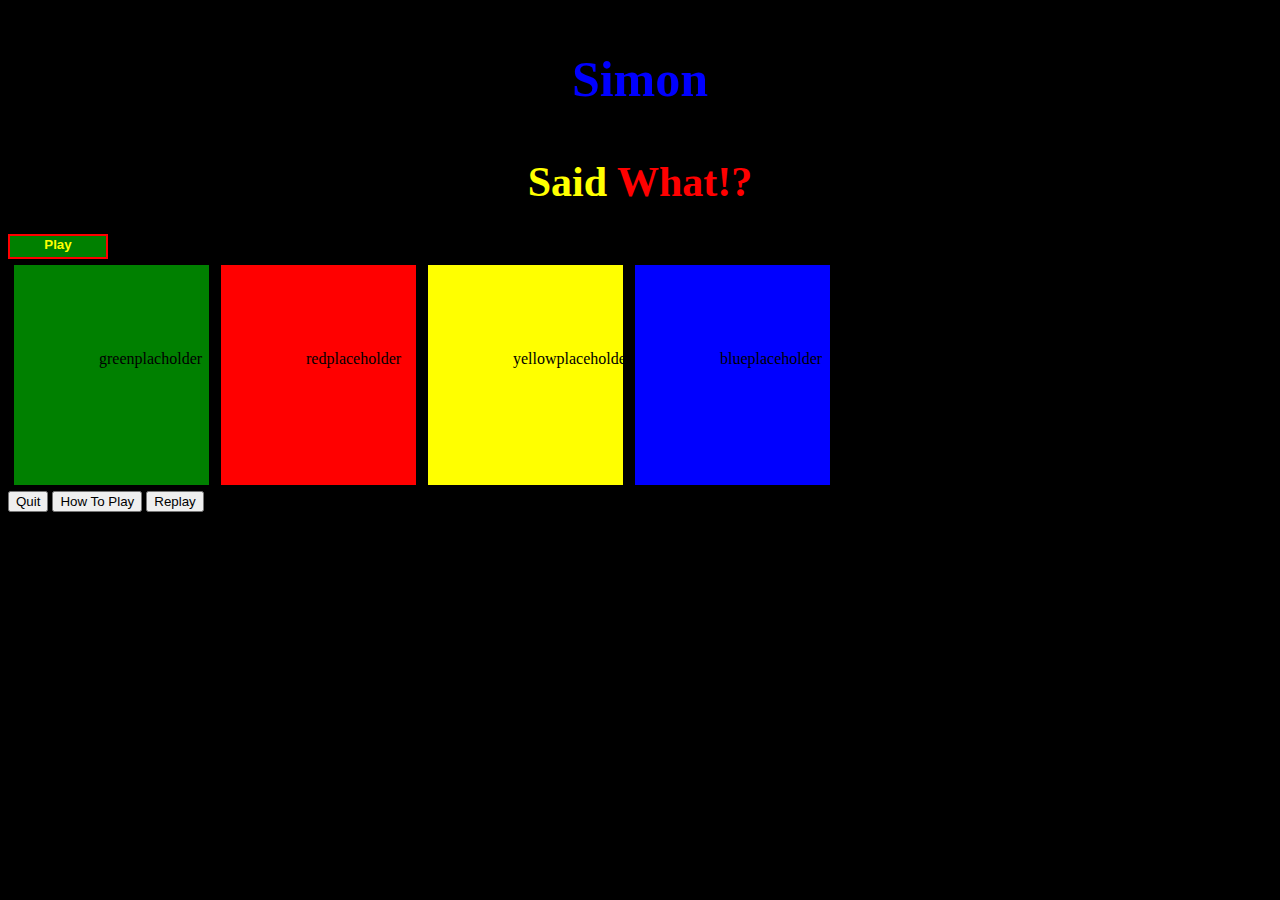
==== index.html @ 3e89a563 "HTML/CSS first Save" ====
<!DOCTYPE html>
<html lang="en">
<head>
    <meta charset="UTF-8">
    <meta name="viewport" content="width=device-width, initial-scale=1.0">
    <title>Simon SAYz - A Game!</title>
    <link rel="stylesheet" href = "style.css">
    <link rel = "https://fonts.google.com/specimen/Chelsea+Market">
</head>
<body>
    <header>
        <div>
            <h1> <p>Simon</p> <p2>Said</p2> <p3>What!?</p3></h1>
            <button id = "Play" >Play</button>
        </div>
    </header>
    <div class = "allButtons">
        <div class = "button" id="green">greenplacholder</div>
        <div class = "button" id="red">redplaceholder</div>
        <div class = "button" id="yellow">yellowplaceholder</div>
        <div class = "button" id="blue">blueplaceholder</div>
    </div>

    <div>
    <button id="Quit">Quit</button>
    <button id="Instructions">How To Play</button>
    <button id="Replay">Replay</button>
    </div>  
    <script src = "game.js"></script>
    <footer>Created by Christy Turner Smith</footer>
</body>
</html>
---- style.css ----
Body{
    background-color:black;
}
h1 {
    text-align: center;
    font-family: 'Chelsea Market', serif;
    color: red;
    font-size: 42px;  
    margin: ;
}

h1 p {
    color:blue;
    font-size: 50px;
}
h1 p2{
    color:yellow;
    font-size: 42px;

}
.allButtons {
    display: flex;
    

}

#Play {
    display: flex;
    background-color: green;
    border: 2px solid red;
    color: yellow;
    font-weight: bold;
    height: 25px;
    width: 100px;
    justify-content: center;
    


}

#green {
background-color: green;
padding: 85px;
border: 6px solid;
height: 50px;
width: 25px;
display: block;
position: relative;

}

#red {
background-color: red;
padding: 85px;
border: 6px solid;
height: 50px;
width: 25px;
position: relative;


}


#yellow {
background-color:yellow;
padding: 85px;
border: 6px solid;
height: 50px;
width: 25px;
position: relative;


}


#blue {
background-color: blue;
padding: 85px;
border: 6px solid;
height: 50px;
width: 25px;
position: relative;

}
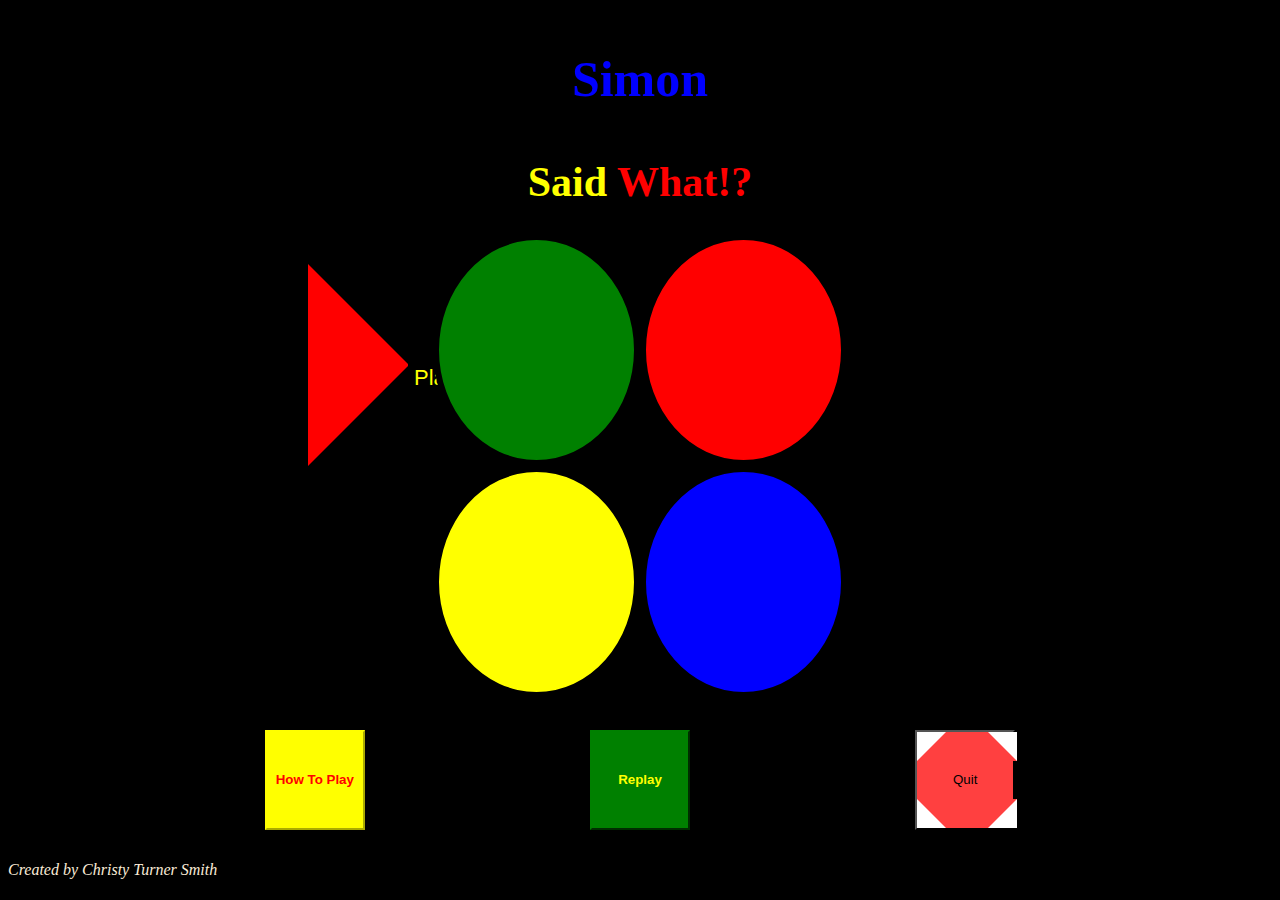
==== commit c4d0241f: "Save" ====
--- a/index.html
+++ b/index.html
@@ -6,6 +6,19 @@
     <title>Simon SAYz - A Game!</title>
     <link rel="stylesheet" href = "style.css">
     <link rel = "https://fonts.google.com/specimen/Chelsea+Market">
+
+    <audio id = "1stclip">
+        <source src="https://s3.amazonaws.com/freecodecamp/simonSound1.mp3">
+    </audio>
+    <audio id = "2ndclip">
+        <source src="https://s3.amazonaws.com/freecodecamp/simonSound2.mp3">
+    </audio>
+    <audio id = "3rdclip">
+        <source src="https://s3.amazonaws.com/freecodecamp/simonSound3.mp3">
+    </audio>
+    <audio id = "4thclip">
+        <source src="https://s3.amazonaws.com/freecodecamp/simonSound4.mp3">
+    </audio>
 </head>
 <body>
     <header>
@@ -15,18 +28,21 @@
         </div>
     </header>
     <div class = "allButtons">
-        <div class = "button" id="green">greenplacholder</div>
-        <div class = "button" id="red">redplaceholder</div>
-        <div class = "button" id="yellow">yellowplaceholder</div>
-        <div class = "button" id="blue">blueplaceholder</div>
+        <div class = "button" id="green"></div>
+        <div class = "button" id="red"></div>
+    </div>
+     <div class = "SecondSetButtons" >
+        <div class = "button" id="yellow"></div>
+        <div class = "button" id="blue"></div>
     </div>
 
-    <div>
-    <button id="Quit">Quit</button>
+    <div class = "ThirdButtons">
     <button id="Instructions">How To Play</button>
     <button id="Replay">Replay</button>
+    <button id="Quit">Quit</button>
     </div>  
+    <footer>Created by Christy Turner Smith</footer>
+
     <script src = "game.js"></script>
-    <footer>Created by Christy Turner Smith</footer>
 </body>
 </html>--- a/style.css
+++ b/style.css
@@ -20,19 +20,27 @@
 }
 .allButtons {
     display: flex;
+    justify-content: center;
     
-
 }
-
+    
+.SecondSetButtons {
+    display: flex;
+    justify-content: center;
+}
 #Play {
-    display: flex;
-    background-color: green;
-    border: 2px solid red;
-    color: yellow;
-    font-weight: bold;
-    height: 25px;
-    width: 100px;
-    justify-content: center;
+background-color: black;
+color: yellow;
+font-size: 22px;
+height: 0;
+width: 0;
+border-left: 100px solid red;
+border-right: 100px solid transparent;
+border-bottom: 100px solid transparent;
+border-top: 100px solid transparent;
+justify-content: left;
+position: absolute;
+margin: 30px 0px 25px 300px;
     
 
 
@@ -41,6 +49,7 @@
 #green {
 background-color: green;
 padding: 85px;
+border-radius: 50%;
 border: 6px solid;
 height: 50px;
 width: 25px;
@@ -52,6 +61,7 @@
 #red {
 background-color: red;
 padding: 85px;
+border-radius: 50%;
 border: 6px solid;
 height: 50px;
 width: 25px;
@@ -64,6 +74,7 @@
 #yellow {
 background-color:yellow;
 padding: 85px;
+border-radius: 50%;
 border: 6px solid;
 height: 50px;
 width: 25px;
@@ -76,9 +87,81 @@
 #blue {
 background-color: blue;
 padding: 85px;
+border-radius: 50%;
 border: 6px solid;
 height: 50px;
 width: 25px;
 position: relative;
 
+}
+
+#Quit {
+    font: bold;
+    width: 100px;
+    height: 100px;
+    background: #ff4040;
+    position: relative;
+   }
+  #Quit:before {
+    content: "";
+    position: absolute;
+    top: 0;
+    left: 0;
+    border-bottom: 29px solid #ff4040;
+    border-left: 29px solid #fff;
+    border-right: 29px solid #fff;
+    width: 42px;
+    height: 0;
+   }
+   #Quit:after {
+    content: "";
+    position: absolute;
+    bottom: 0;
+    left: 0;
+    border-top: 29px solid #ff4040;
+    border-left: 29px solid #fff;
+    border-right: 29px solid #fff;
+    width: 42px;
+    height: 0;
+  
+   }
+
+.ThirdButtons {
+    display: flex;
+    justify-content: space-evenly;
+    margin: 60x 50px 60px 50px;
+    padding: 2.5%;
+}
+
+#Instructions {
+    background-color: yellow;
+    font-weight: bold;
+    color: red;
+    height: 100px;
+    width: 100px;
+    align-content: center;
+    border-color: yellow;
+}
+#Instructions {
+  
+}
+
+#Replay {
+    background-color: green;
+    color: yellow;
+    font-weight: bold;
+    height: 100px;
+    width: 100px;
+    border-color: green;
+}
+
+footer {
+    color: antiquewhite;
+    font-style: italic;
+    justify-content: flex-end
+}
+
+
+
+
 }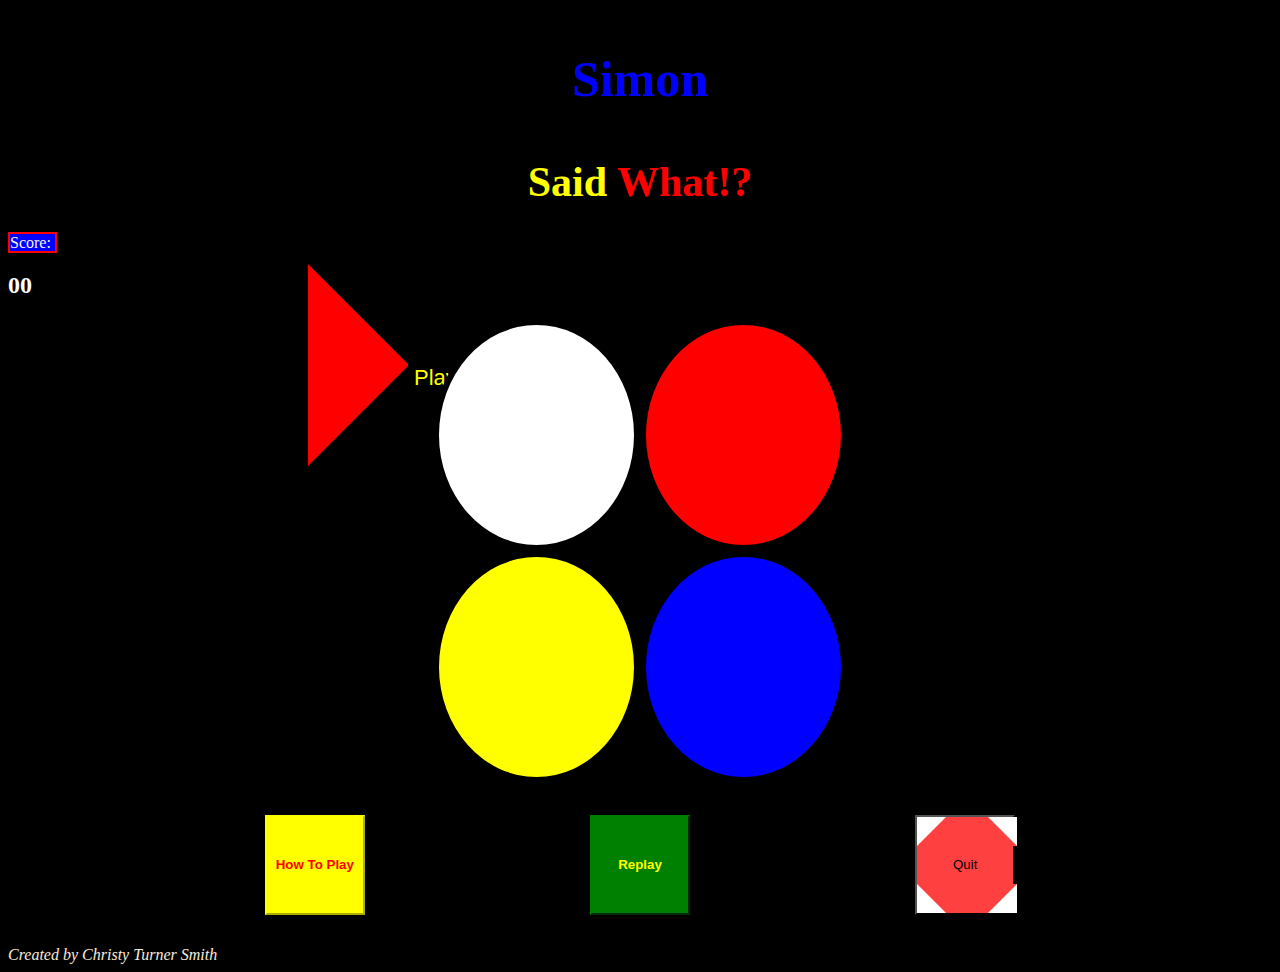
==== commit 5bf5975f: "JS Save" ====
--- a/index.html
+++ b/index.html
@@ -26,8 +26,16 @@
             <h1> <p>Simon</p> <p2>Said</p2> <p3>What!?</p3></h1>
             <button id = "Play" >Play</button>
         </div>
-    </header>
-    <div class = "allButtons">
+       
+        </header>
+
+        <div>
+             <div class = "Score" >Score: </div>id = "Score2" ></div>
+                <h2> 00 </h2>
+         </div>  
+         
+   
+     <div class = "allButtons">
         <div class = "button" id="green"></div>
         <div class = "button" id="red"></div>
     </div>
--- a/style.css
+++ b/style.css
@@ -41,9 +41,24 @@
 justify-content: left;
 position: absolute;
 margin: 30px 0px 25px 300px;
-    
+}
 
+.Score {
+    background-color: blue;
+    color: whitesmoke;
+    border: 2px solid red;
+    position: relative;
+    display: inline;;
 
+}
+
+h2 {
+    color: white;
+}
+#play:hover {
+
+box-shadow: inset 15px red;
+box-sizing: border-box;
 }
 
 #green {
@@ -55,8 +70,28 @@
 width: 25px;
 display: block;
 position: relative;
+}
 
+#Play:hover {
+    opacity: 0.5
 }
+
+.button:hover {
+    box-shadow: inset 15px red;
+    box-sizing: border-box;
+}
+
+.ThirdButtons #Instructions:hover {
+opacity: 0.5
+}
+
+.ThirdButtons #Replay:hover {
+    opacity: 0.5
+    }
+
+.ThirdButtons #Quit:hover {
+        opacity: 0.5
+        }
 
 #red {
 background-color: red;
@@ -140,10 +175,7 @@
     height: 100px;
     width: 100px;
     align-content: center;
-    border-color: yellow;
-}
-#Instructions {
-  
+    border-color: yellow;  
 }
 
 #Replay {
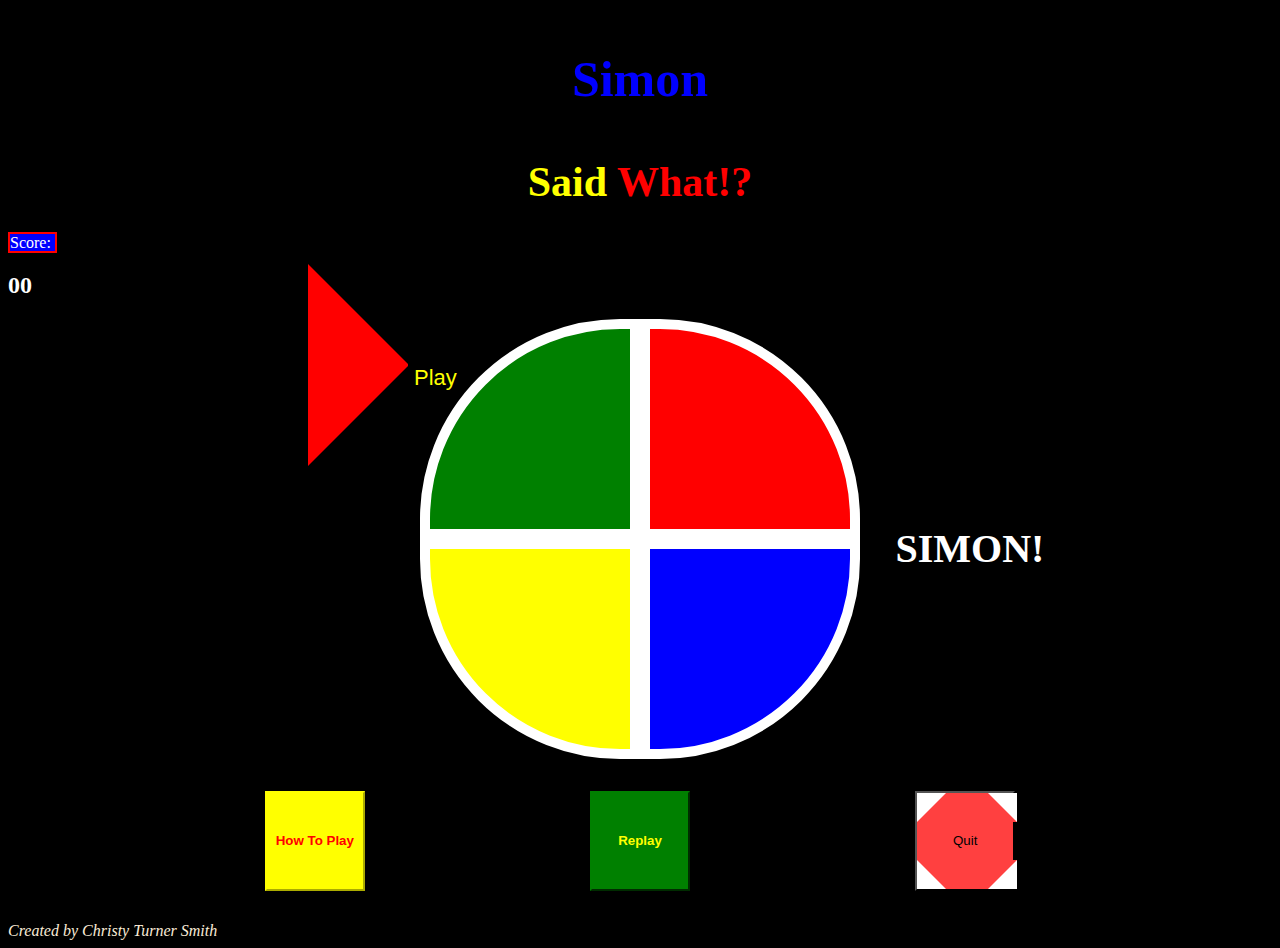
==== commit 6e6b49dd: "It works" ====
--- a/index.html
+++ b/index.html
@@ -43,6 +43,12 @@
         <div class = "button" id="yellow"></div>
         <div class = "button" id="blue"></div>
     </div>
+    <div>
+        <div class = "center"><p>SIMON!</p></div>
+
+    </div>
+    
+
 
     <div class = "ThirdButtons">
     <button id="Instructions">How To Play</button>
--- a/style.css
+++ b/style.css
@@ -45,10 +45,10 @@
 
 .Score {
     background-color: blue;
-    color: whitesmoke;
+    color: white;
     border: 2px solid red;
     position: relative;
-    display: inline;;
+    display: inline;
 
 }
 
@@ -63,11 +63,16 @@
 
 #green {
 background-color: green;
-padding: 85px;
-border-radius: 50%;
-border: 6px solid;
-height: 50px;
-width: 25px;
+border-top-left-radius: 200px;
+width: 200px;
+height: 200px;
+border:10px solid white;
+cursor: pointer;
+/* padding: 85px;
+border-radius: 50%; 
+border: 6px solid;
+height: 50px;
+width: 25px; */
 display: block;
 position: relative;
 }
@@ -77,7 +82,7 @@
 }
 
 .button:hover {
-    box-shadow: inset 15px red;
+    box-shadow: inset 0px 0px 15px cyan;
     box-sizing: border-box;
 }
 
@@ -95,24 +100,39 @@
 
 #red {
 background-color: red;
-padding: 85px;
+border-top-right-radius: 200px;
+width: 200px;
+height: 200px;
+border:10px solid white;
+cursor: pointer;
+/* padding: 85px;
 border-radius: 50%;
 border: 6px solid;
 height: 50px;
-width: 25px;
-position: relative;
-
-
-}
-
-
+width: 25px; */
+position: relative;
+}
+
+.center p {
+    text-align: center;
+    align-content: center;
+    font-size: 40px;
+    margin: 75px 5px 10px 25px;
+    color:white;
+    font-weight: bold;
+}
 #yellow {
 background-color:yellow;
-padding: 85px;
+border-bottom-left-radius: 200px;
+width: 200px;
+height: 200px;
+border:10px solid white;
+cursor: pointer;
+/* padding: 85px;
 border-radius: 50%;
 border: 6px solid;
 height: 50px;
-width: 25px;
+width: 25px; */
 position: relative;
 
 
@@ -121,11 +141,16 @@
 
 #blue {
 background-color: blue;
-padding: 85px;
+border-bottom-right-radius: 200px;
+width: 200px;
+height: 200px;
+border:10px solid white;
+cursor: pointer;
+/* padding: 85px;
 border-radius: 50%;
 border: 6px solid;
 height: 50px;
-width: 25px;
+width: 25px; */
 position: relative;
 
 }
@@ -193,7 +218,20 @@
     justify-content: flex-end
 }
 
-
-
-
-}+.center {
+    display: inline-block;
+    position: absolute;
+    width: 200px;
+    height: 200px;
+    border-radius: 100%;
+    background-color:black;
+    top:450px;
+    left: 860px;
+    text-align: center;
+    color:white;
+
+}
+
+
+
+
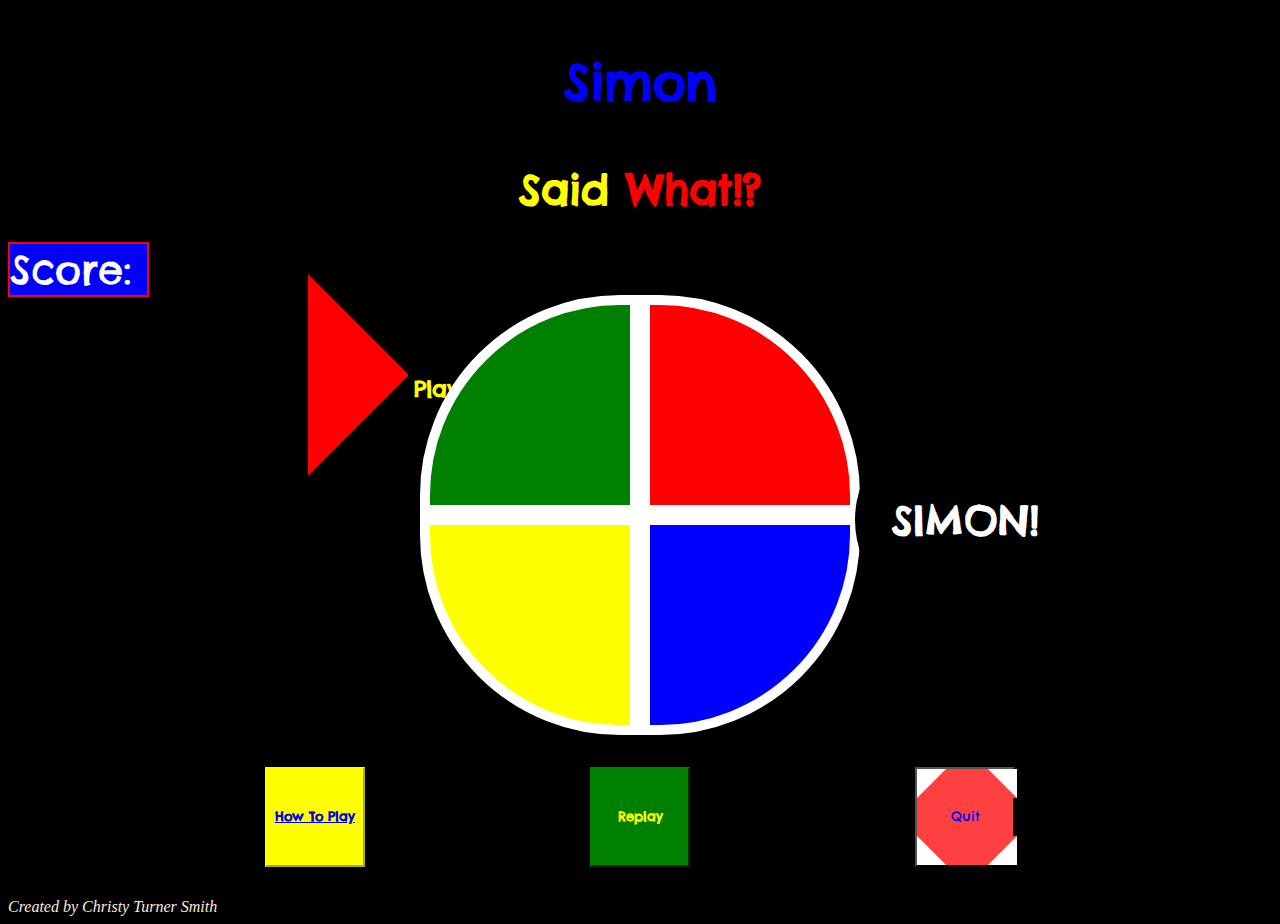
==== commit 5267d167: "Save More Changes" ====
--- a/index.html
+++ b/index.html
@@ -5,7 +5,8 @@
     <meta name="viewport" content="width=device-width, initial-scale=1.0">
     <title>Simon SAYz - A Game!</title>
     <link rel="stylesheet" href = "style.css">
-    <link rel = "https://fonts.google.com/specimen/Chelsea+Market">
+    <link rel = "https://fonts.googleapis.com/css2?family=Chelsea+Market&display=swap" rel="stylesheet">
+    <link href="https://fonts.googleapis.com/css2?family=Chelsea+Market&family=Sigmar+One&display=swap" rel="stylesheet">
 
     <audio id = "1stclip">
         <source src="https://s3.amazonaws.com/freecodecamp/simonSound1.mp3">
@@ -30,8 +31,7 @@
         </header>
 
         <div>
-             <div class = "Score" >Score: </div>id = "Score2" ></div>
-                <h2> 00 </h2>
+             <div class = "Score" >Score:   </div>id = "Score2" ></div>
          </div>  
          
    
@@ -51,7 +51,7 @@
 
 
     <div class = "ThirdButtons">
-    <button id="Instructions">How To Play</button>
+    <button id="Instructions" class = "How"> <a href ="HowToPlay.html">How To Play</a></button>
     <button id="Replay">Replay</button>
     <button id="Quit">Quit</button>
     </div>  
--- a/style.css
+++ b/style.css
@@ -3,11 +3,22 @@
 }
 h1 {
     text-align: center;
-    font-family: 'Chelsea Market', serif;
+    font-family:'Chelsea Market', cursive;
     color: red;
     font-size: 42px;  
-    margin: ;
-}
+    animation-name: flash;
+    animation-duration: 0.2s;
+    animation-timing-function: linear;
+    animation-iteration-count: infinite;
+    animation-direction: alternate;
+    animation-play-state: running;
+}
+
+@keyframes flash {
+    from {color: red;}
+    to {color: black;}
+}
+
 
 h1 p {
     color:blue;
@@ -41,6 +52,8 @@
 justify-content: left;
 position: absolute;
 margin: 30px 0px 25px 300px;
+font-family:'Chelsea Market', cursive;
+font-weight: bold;
 }
 
 .Score {
@@ -49,8 +62,16 @@
     border: 2px solid red;
     position: relative;
     display: inline;
-
-}
+    font-size: 40px;
+    text-align: center;
+    font-family: 'Chelsea Market', cursive;
+}
+@keyframes blinker {
+    50% {
+        opacity: 0;
+    }
+}
+
 
 h2 {
     color: white;
@@ -161,6 +182,8 @@
     height: 100px;
     background: #ff4040;
     position: relative;
+    font-family: 'Chelsea Market', cursive;
+    color: blue;
    }
   #Quit:before {
     content: "";
@@ -200,7 +223,8 @@
     height: 100px;
     width: 100px;
     align-content: center;
-    border-color: yellow;  
+    border-color: yellow; 
+    font-family: 'Chelsea Market', cursive; 
 }
 
 #Replay {
@@ -210,6 +234,8 @@
     height: 100px;
     width: 100px;
     border-color: green;
+    font-family: 'Chelsea Market', cursive;
+
 }
 
 footer {
@@ -225,13 +251,36 @@
     height: 200px;
     border-radius: 100%;
     background-color:black;
-    top:450px;
-    left: 860px;
+    top:420px;
+    left: 855px;
     text-align: center;
     color:white;
-
-}
-
-
-
-
+    font-family: 'Chelsea Market', cursive;
+
+}
+h5 {
+    color: white;
+    font-family: 'Chelsea Market', cursive; 
+    text-align: center;
+    font-size: 30px;
+}
+
+h4 {
+    color: white;
+    font-family: 'Chelsea Market', cursive; 
+    text-align: center;
+    font-size: 30px;
+}
+
+#back {
+    background-color: red;
+    color: blue;
+    font-family: 'Chelsea Market', cursive; 
+    font-size: 35px;
+    align-items: center;
+}
+
+
+
+
+
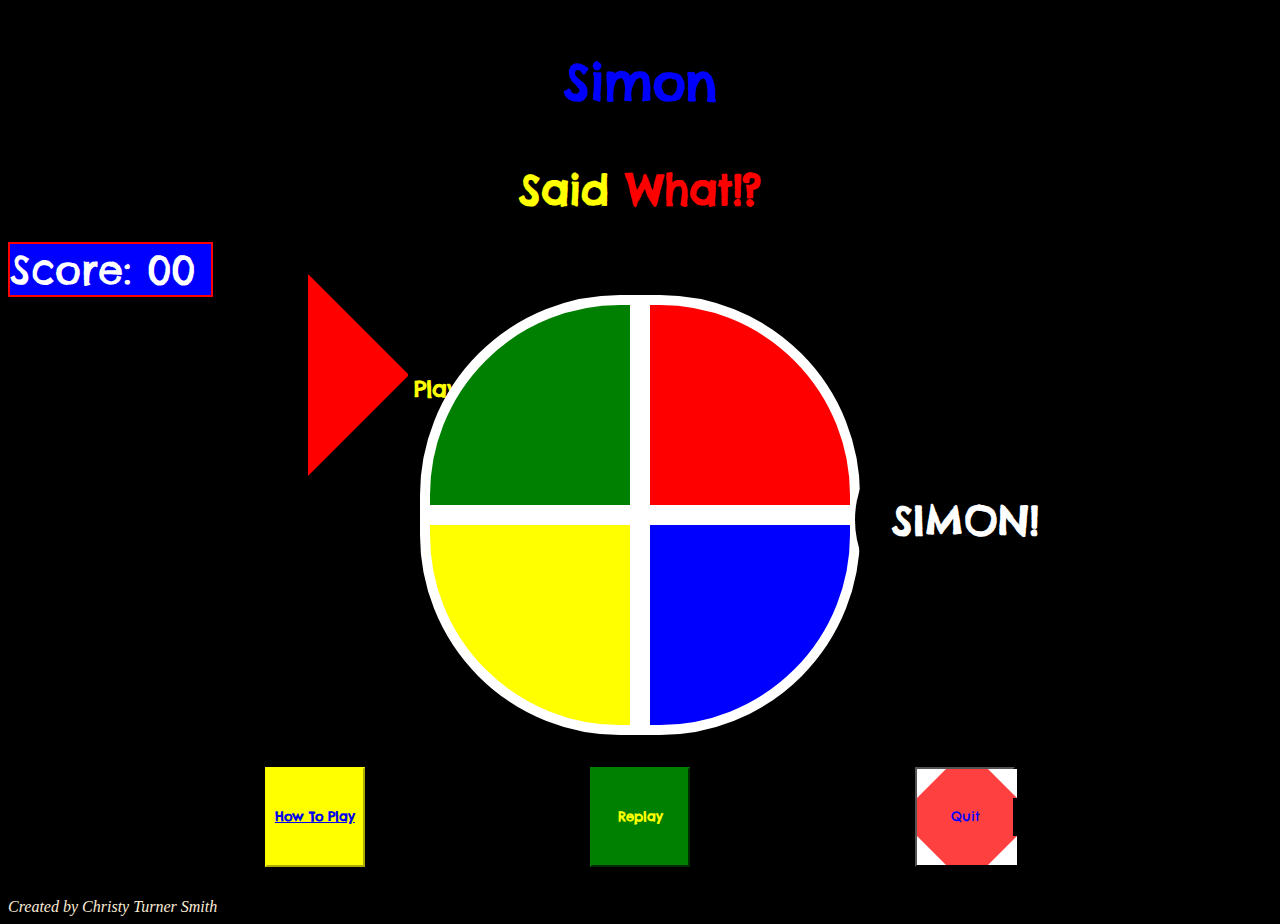
==== commit 7a45009e: "Final Game" ====
--- a/index.html
+++ b/index.html
@@ -31,7 +31,7 @@
         </header>
 
         <div>
-             <div class = "Score" >Score:   </div>id = "Score2" ></div>
+             <div class = "Score" >Score: 00  </div>id = "Score2" ></div>
          </div>  
          
    
--- a/style.css
+++ b/style.css
@@ -282,5 +282,3 @@
 
 
 
-
-
